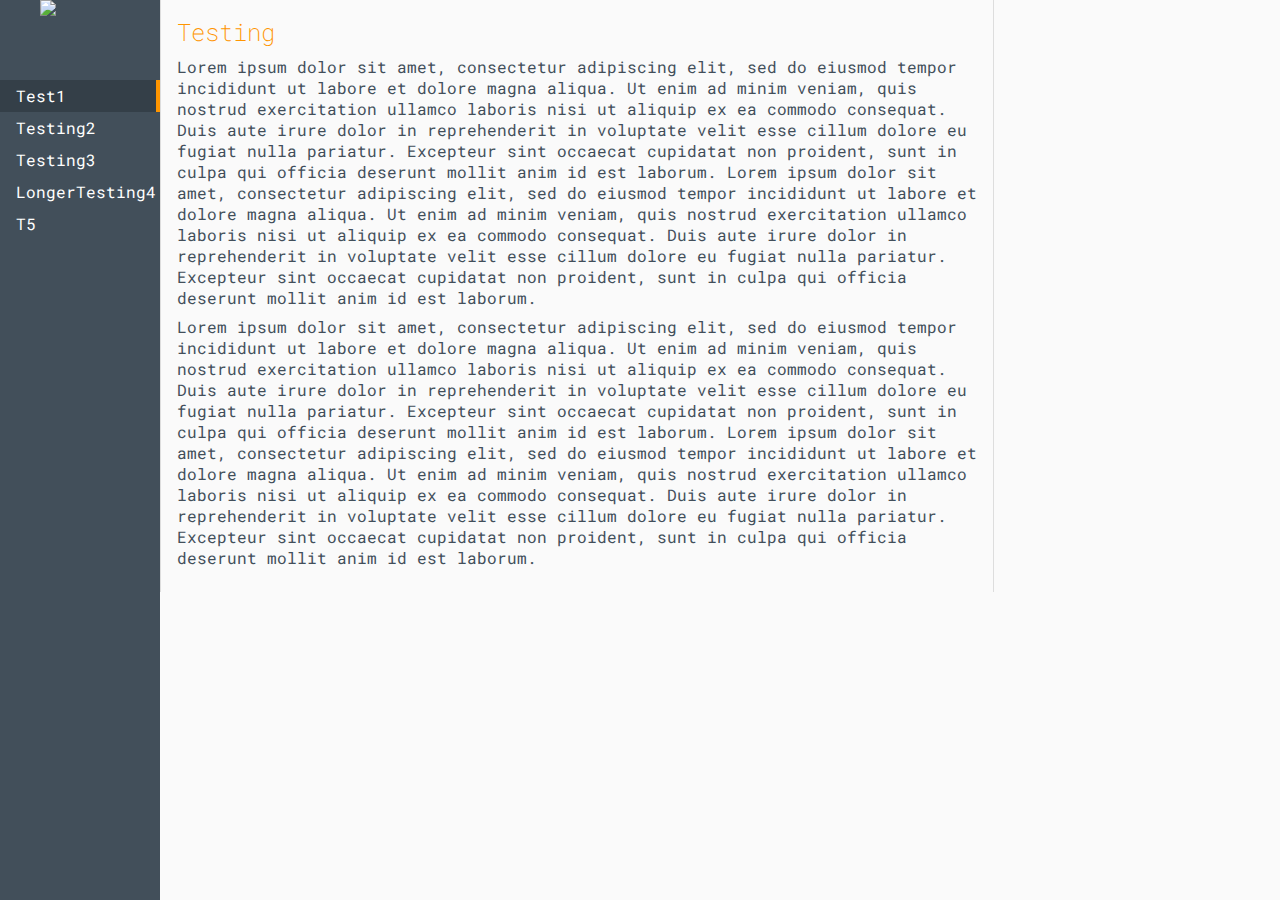
==== res/index.html @ 5727de8b "Initial commit" ====
<!DOCTYPE html>
<html>
  <head>
    <meta http-equiv="Content-Type" content="text/html;charset=utf-8">
    <link href='https://fonts.googleapis.com/css?family=Roboto+Mono' rel='stylesheet' type='text/css'>
    <link rel="stylesheet" type="text/css" href="style.css">
    <script src="localhost:3000/c/jquery-2.2.0.js"></script>
    <noscript>
      <style>
        #nav { position: absolute; }
        #banner { position: absolute; }
      </style>
    </noscript>
  </head>
  <body>
    <div id="banner">
      <img id="icon" src="http://i.imgur.com/Clg2i1I.png" />
    </div>
    <ul id="nav">
      <li class="current"><a href="">Test1</a></li>
      <li><a href="">Testing2</a></li>
      <li><a href="">Testing3</a></li>
      <li><a href="">LongerTesting4</a></li>
      <li><a href="">T5</a></li>
    </ul>
    <main>
      <h2>Testing</h2>
      <p>
        Lorem ipsum dolor sit amet, consectetur adipiscing elit, sed do eiusmod tempor incididunt ut labore et dolore magna aliqua. Ut enim ad minim veniam, quis nostrud exercitation ullamco laboris nisi ut aliquip ex ea commodo consequat. Duis aute irure dolor in reprehenderit in voluptate velit esse cillum dolore eu fugiat nulla pariatur. Excepteur sint occaecat cupidatat non proident, sunt in culpa qui officia deserunt mollit anim id est laborum. Lorem ipsum dolor sit amet, consectetur adipiscing elit, sed do eiusmod tempor incididunt ut labore et dolore magna aliqua. Ut enim ad minim veniam, quis nostrud exercitation ullamco laboris nisi ut aliquip ex ea commodo consequat. Duis aute irure dolor in reprehenderit in voluptate velit esse cillum dolore eu fugiat nulla pariatur. Excepteur sint occaecat cupidatat non proident, sunt in culpa qui officia deserunt mollit anim id est laborum.
      </p>
      <p>
        Lorem ipsum dolor sit amet, consectetur adipiscing elit, sed do eiusmod tempor incididunt ut labore et dolore magna aliqua. Ut enim ad minim veniam, quis nostrud exercitation ullamco laboris nisi ut aliquip ex ea commodo consequat. Duis aute irure dolor in reprehenderit in voluptate velit esse cillum dolore eu fugiat nulla pariatur. Excepteur sint occaecat cupidatat non proident, sunt in culpa qui officia deserunt mollit anim id est laborum. Lorem ipsum dolor sit amet, consectetur adipiscing elit, sed do eiusmod tempor incididunt ut labore et dolore magna aliqua. Ut enim ad minim veniam, quis nostrud exercitation ullamco laboris nisi ut aliquip ex ea commodo consequat. Duis aute irure dolor in reprehenderit in voluptate velit esse cillum dolore eu fugiat nulla pariatur. Excepteur sint occaecat cupidatat non proident, sunt in culpa qui officia deserunt mollit anim id est laborum.
      </p>
    </main>
  </body>
</html>
---- res/style.css ----
body {
  background-image: url(http://i.imgur.com/Cg8gOa0.png);
  font-family: 'Roboto Mono';
  color: #FFFFFF;
  background-color: #FAFAFA;
  margin: 0px;
}

a {
  text-decoration: none;
  color: #FFFFFF;
}

#banner #icon {
  display: block;
  margin: auto;
  max-width: 5em;
}

#banner {
  position: fixed;
  background-color: #424F5A;
  background-image: url(http://i.imgur.com/zCUmNQx.png);
  height: 5em;
  border-bottom: solid 1px #343F48;
  margin: 0em auto;
  max-width: 10em;
  min-width: 10em;
  padding: 0em;
}

#nav {
  position: fixed;
  background-color: #424F5A;
  background-image: url(http://i.imgur.com/zCUmNQx.png);
  border-color: #FFFFFF;
  margin: 5em auto;
  max-width: 10em;
  min-width: 10em;
  height: 100%;
  padding: 0em 0em;
  list-style: none;
}

#nav li {
  height: 2em;
}

#nav li a {
  min-width: 8em;
  max-width: 8em;
  padding: 0em 1em 0em;
  display: inline-block;
  height: inherit;
  
  line-height: 2em;
  vertical-align: middle;
}

#nav li.current a {
  background-color: #343F48;
  box-shadow: -4px 0px 0px 0px #FF9500 inset;
}

#nav li a:hover {
  background-color: #5E6972;
}

main {
  position: relative;
  border: solid #DDDDDD;
  border-width: 0px 1px;
  height: 100%;
  margin: 0em auto 0em 10em;
  max-width: 50em;
  padding: 1em;
  color: #424F5A;
}

main h2 {
  color: #FF9500;
  font-weight: 200;
  width: 250px;
  margin: 0em;
}

p {
  margin: 0.5em 0em;
}
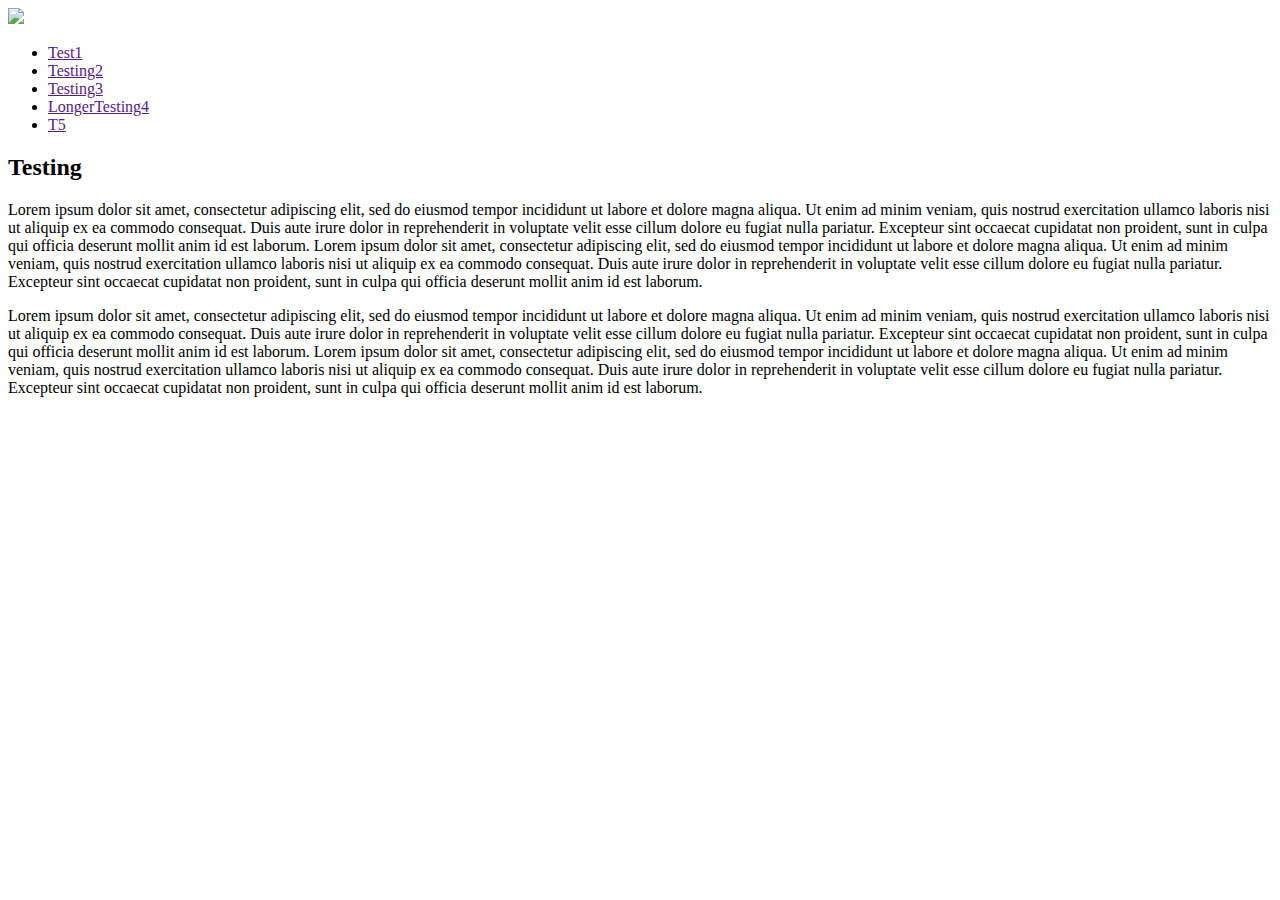
==== commit 0185578d: "No overflow, fixed sidebar" ====
--- a/res/index.html
+++ b/res/index.html
@@ -3,14 +3,8 @@
   <head>
     <meta http-equiv="Content-Type" content="text/html;charset=utf-8">
     <link href='https://fonts.googleapis.com/css?family=Roboto+Mono' rel='stylesheet' type='text/css'>
-    <link rel="stylesheet" type="text/css" href="style.css">
+    <link rel="stylesheet" type="text/css" href="c/style.css">
     <script src="localhost:3000/c/jquery-2.2.0.js"></script>
-    <noscript>
-      <style>
-        #nav { position: absolute; }
-        #banner { position: absolute; }
-      </style>
-    </noscript>
   </head>
   <body>
     <div id="banner">
